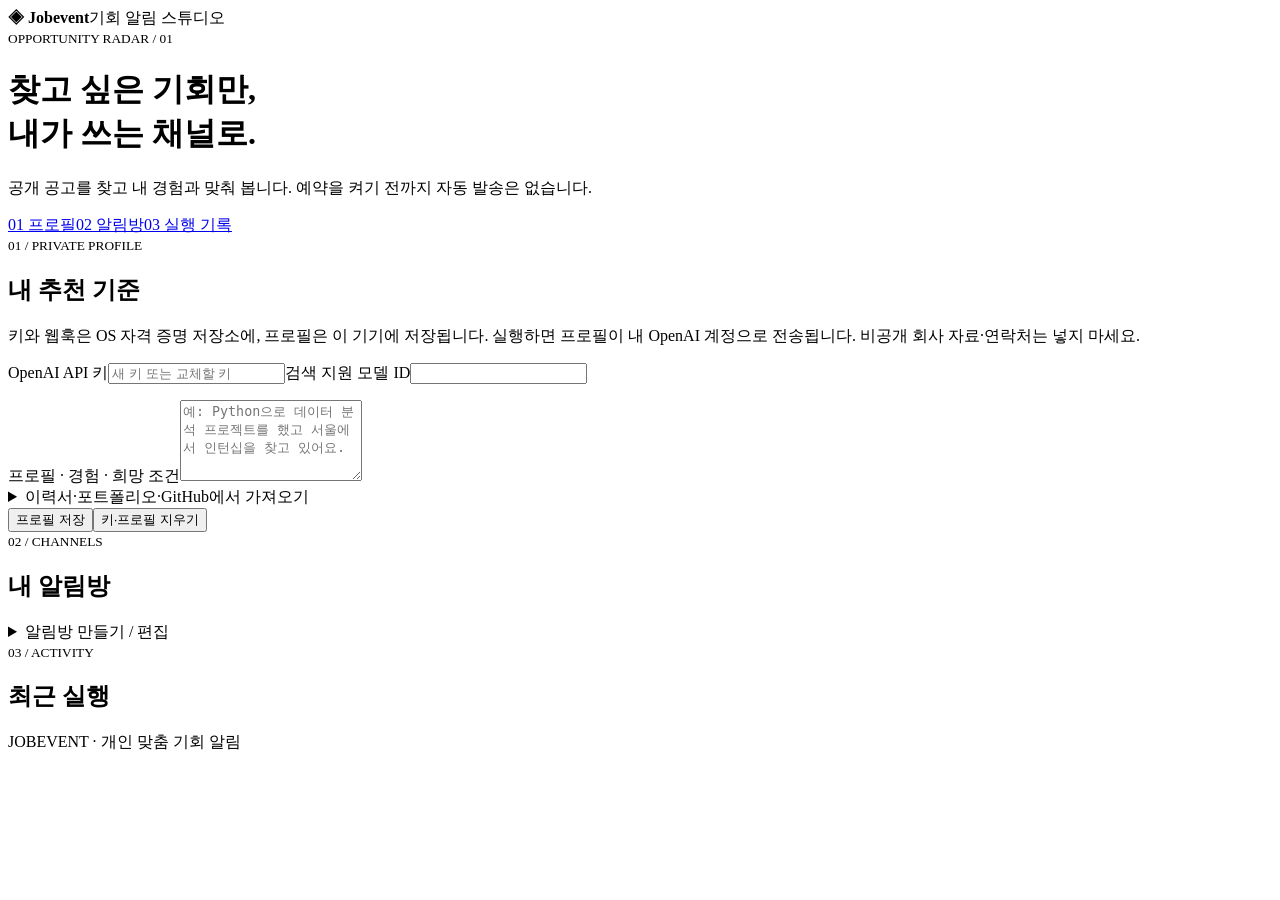
==== jobevent/static/index.html @ ac1e5094 "Build multi-user opportunity alerts with BYOK and scheduled delivery" ====
<!doctype html>
<html lang="ko">
  <meta charset="utf-8" /><meta
    name="viewport"
    content="width=device-width,initial-scale=1"
  />
  <title>Jobevent · 기회 알림 스튜디오</title
  ><link rel="stylesheet" href="/style.css" />
  <header>
    <b>◈ Jobevent</b><span id="modeLabel">기회 알림 스튜디오</span>
  </header>
  <main>
    <div class="hero">
      <small>OPPORTUNITY RADAR / 01</small>
      <h1>찾고 싶은 기회만,<br />내가 쓰는 채널로.</h1>
      <p>
        공개 공고를 찾고 내 경험과 맞춰 봅니다. 예약을 켜기 전까지 자동 발송은
        없습니다.
      </p>
    </div>
    <nav>
      <a href="#profile">01 프로필</a><a href="#rooms">02 알림방</a
      ><a href="#history">03 실행 기록</a>
    </nav>
    <section id="profile">
      <small>01 / PRIVATE PROFILE</small>
      <h2>내 추천 기준</h2>
      <p id="privacyCopy">
        키와 웹훅은 OS 자격 증명 저장소에, 프로필은 이 기기에 저장됩니다.
        실행하면 프로필이 내 OpenAI 계정으로 전송됩니다. 비공개 회사
        자료·연락처는 넣지 마세요.
      </p>
      <form id="settings">
        <div class="grid">
          <label
            >OpenAI API 키<input
              name="key"
              type="password"
              autocomplete="off"
              placeholder="새 키 또는 교체할 키" /></label
          ><label>검색 지원 모델 ID<input required name="model" /></label>
        </div>
        <p id="keyState"></p>
        <label
          >프로필 · 경험 · 희망 조건<textarea
            rows="5"
            name="profile"
            maxlength="20000"
            placeholder="예: Python으로 데이터 분석 프로젝트를 했고 서울에서 인턴십을 찾고 있어요."
          ></textarea>
        </label>
        <details>
          <summary>이력서·포트폴리오·GitHub에서 가져오기</summary>
          <p>
            공개 링크를 직접 읽거나 파일의 텍스트를 추출합니다. 아래 입력란에서
            불필요한 개인정보를 지운 뒤 저장하세요. 원본 파일은 보관하지
            않습니다.
          </p>
          <label
            >이력서 / 포트폴리오 (PDF, TXT, MD · 최대 4MB)<input
              type="file"
              id="file"
              accept=".pdf,.txt,.md"
          /></label>
          <label
            ><span id="linkLabel">공개 GitHub 사용자 또는 포트폴리오 주소</span
            ><input type="url" id="reference" placeholder="https://…" /></label
          ><button type="button" id="import">본문 가져오기</button>
        </details>
        <div class="actions">
          <button class="primary">프로필 저장</button
          ><button id="forget" type="button">키·프로필 지우기</button>
        </div>
      </form>
    </section>
    <section id="rooms">
      <small>02 / CHANNELS</small>
      <h2>내 알림방</h2>
      <div id="cards"></div>
      <details id="editor">
        <summary>알림방 만들기 / 편집</summary>
        <form id="room">
          <input type="hidden" name="id" />
          <div class="grid">
            <label
              >방 이름<input
                required
                name="name"
                maxlength="60"
                placeholder="예: 주말 개발 공모전" /></label
            ><label>알림 틀<select name="template"></select></label>
          </div>
          <div class="grid">
            <label
              >공고 수집 방식<select name="source">
                <option value="web">공개 웹 검색 · 전체 분류</option>
                <option value="greenhouse">Greenhouse · 회사 지정</option>
                <option value="lever">Lever · 회사 지정</option>
                <option value="lever-eu">Lever EU · 회사 지정</option>
              </select></label
            ><label
              >회사 보드 식별자<input
                name="board"
                maxlength="100"
                placeholder="예: Greenhouse의 stripe"
            /></label>
          </div>
          <label
            >공개 검색어 (웹 검색으로 전송)<input
              required
              name="query"
              maxlength="500"
              placeholder="예: 대한민국 대학생 소프트웨어 공모전"
          /></label>
          <label
            >개인 선별 기준 (검색어로 쓰지 않음)<input
              name="preferences"
              maxlength="600"
              placeholder="예: 재학생 지원 가능, 수도권 선호"
          /></label>
          <div class="grid">
            <label
              >알림 말투<input
                required
                name="tone"
                value="간결한 존댓말"
                maxlength="120" /></label
            ><label
              >한 번에 최대 몇 건?<input
                required
                type="number"
                name="limit"
                min="1"
                max="8"
                value="3"
            /></label>
          </div>
          <label
            >Discord / Slack 웹훅<input
              type="password"
              autocomplete="off"
              name="hook"
              placeholder="새 방은 필수 · 편집 시 빈칸이면 유지"
          /></label>
          <details>
            <summary>웹훅 만드는 방법</summary>
            <p>
              <b>Discord:</b> 서버 설정 → 연동 → 웹후크 → 새 웹후크 → 대상 채널
              선택 → 웹후크 URL 복사.
            </p>
            <p>
              <b>Slack:</b> Slack 앱의 Incoming Webhooks를 켜고 Add New Webhook
              to Workspace → 채널 선택 → 허용 → URL 복사. 워크스페이스 관리자
              승인이 필요할 수 있습니다.
            </p>
          </details>
          <div class="grid">
            <label
              >현지 알림 시각<input
                required
                type="time"
                name="time"
                value="09:00" /></label
            ><label
              >시간대<input required name="zone" value="Asia/Seoul"
            /></label>
          </div>
          <fieldset>
            <legend>실행 요일</legend>
            <div id="days"></div>
          </fieldset>
          <label class="check"
            ><input type="checkbox" name="enabled" /> 예약 활성화 (유료 API 사용
            가능)</label
          >
          <div class="actions">
            <button class="primary">알림방 저장</button
            ><button type="button" id="resetRoom">새 방으로 초기화</button>
          </div>
        </form>
      </details>
    </section>
    <section id="history">
      <small>03 / ACTIVITY</small>
      <h2>최근 실행</h2>
      <div id="logs"></div>
    </section>
    <section id="results" hidden>
      <small>RESULT</small>
      <h2>이번 실행 결과</h2>
      <div id="items"></div>
    </section>
  </main>
  <aside id="status" role="status" aria-live="polite" hidden></aside>
  <footer>
    JOBEVENT · 개인 맞춤 기회 알림
    <details id="account" hidden>
      <summary>내 계정 관리</summary>
      <p id="who"></p>
      <div class="actions">
        <button type="button" id="logout">로그아웃</button>
      </div>
      <form id="deleteAccount">
        <label
          >회원 탈퇴 확인용 현재 비밀번호<input
            type="password"
            required
            name="password"
            autocomplete="current-password"
        /></label>
        <button>계정 영구 삭제</button>
      </form>
    </details>
  </footer>
  <script src="/app.js"></script>
</html>
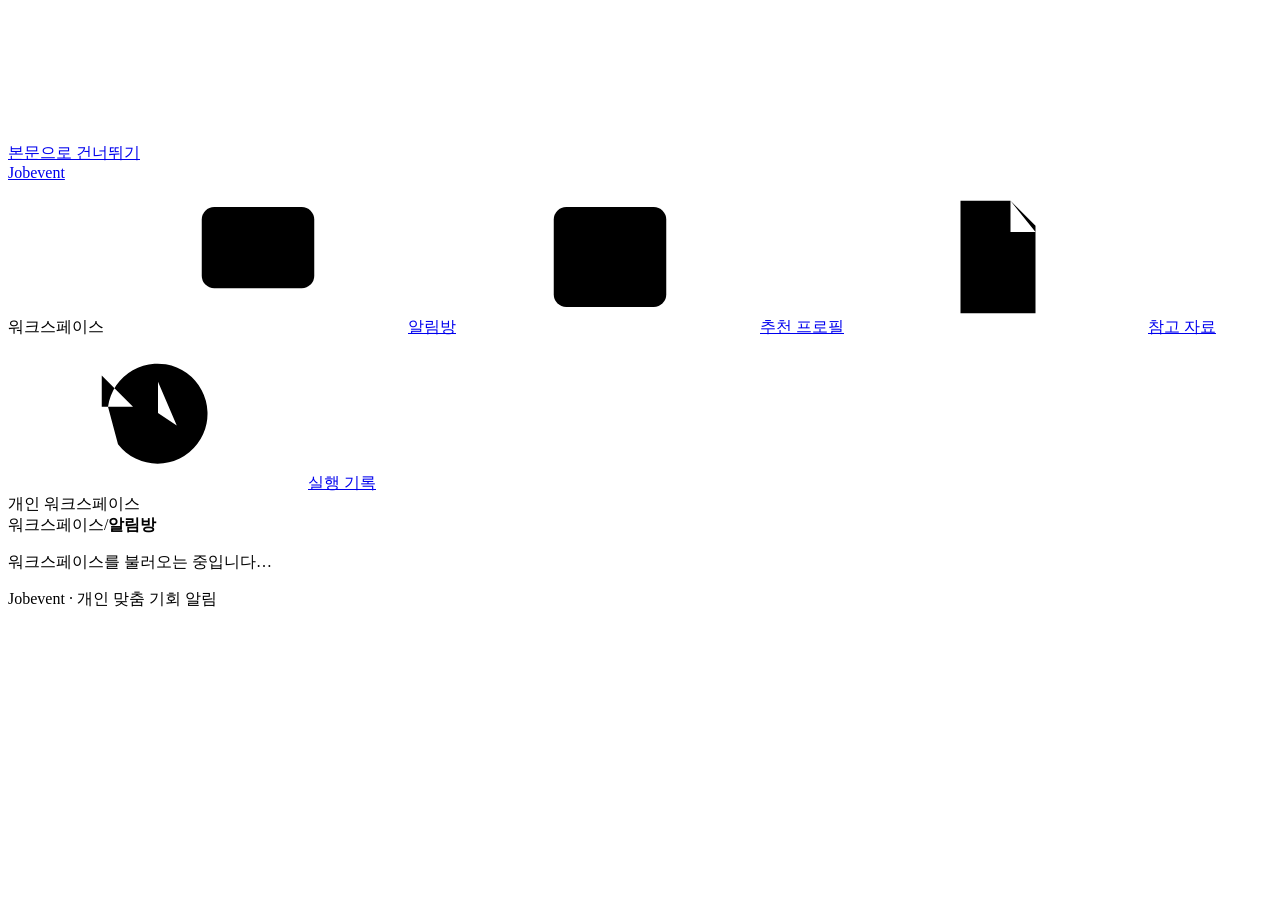
==== commit 60e74674: "Build a room-first workspace with named references and provider-managed recommendations" ====
--- a/jobevent/static/index.html
+++ b/jobevent/static/index.html
@@ -1,216 +1,446 @@
 <!doctype html>
 <html lang="ko">
-  <meta charset="utf-8" /><meta
-    name="viewport"
-    content="width=device-width,initial-scale=1"
-  />
-  <title>Jobevent · 기회 알림 스튜디오</title
-  ><link rel="stylesheet" href="/style.css" />
-  <header>
-    <b>◈ Jobevent</b><span id="modeLabel">기회 알림 스튜디오</span>
-  </header>
-  <main>
-    <div class="hero">
-      <small>OPPORTUNITY RADAR / 01</small>
-      <h1>찾고 싶은 기회만,<br />내가 쓰는 채널로.</h1>
-      <p>
-        공개 공고를 찾고 내 경험과 맞춰 봅니다. 예약을 켜기 전까지 자동 발송은
-        없습니다.
-      </p>
+  <head>
+    <meta charset="utf-8" />
+    <meta name="viewport" content="width=device-width,initial-scale=1" />
+    <!-- mobile-head -->
+    <title>알림방 · Jobevent</title>
+    <link rel="stylesheet" href="/style.css" />
+  </head>
+  <body>
+    <a class="skip" href="#main">본문으로 건너뛰기</a>
+    <svg class="symbols" aria-hidden="true" xmlns="http://www.w3.org/2000/svg">
+      <defs>
+        <symbol id="i-rooms" viewBox="0 0 24 24">
+          <rect x="3" y="4" width="18" height="13" rx="2" />
+          <path d="m7 21 4-4M7 9h10M7 13h6" />
+        </symbol>
+        <symbol id="i-profile" viewBox="0 0 24 24">
+          <rect x="3" y="4" width="18" height="16" rx="2" />
+          <circle cx="9" cy="10" r="2" />
+          <path d="M5.5 16q3.5-6 7 0M15 9h3M15 13h3" />
+        </symbol>
+        <symbol id="i-history" viewBox="0 0 24 24">
+          <path d="M4 11a8 8 0 1 1 1.6 6M3 6v5h5M12 7v5l3 2" />
+        </symbol>
+        <symbol id="i-doc" viewBox="0 0 24 24">
+          <path d="M6 3h8l4 4v14H6zM14 3v5h4M9 12h6M9 16h6" />
+        </symbol>
+        <symbol id="i-settings" viewBox="0 0 24 24">
+          <path d="M4 7h5m4 0h7M4 17h10m4 0h2" />
+          <circle cx="11" cy="7" r="2" />
+          <circle cx="16" cy="17" r="2" />
+        </symbol>
+      </defs>
+    </svg>
+    <div class="shell">
+      <aside class="rail">
+        <a href="#rooms" class="brand" aria-label="Jobevent 알림방"
+          ><span class="brandmark" aria-hidden="true"></span>Jobevent</a
+        >
+        <nav aria-label="작업 메뉴">
+          <span class="eyebrow navlabel">워크스페이스</span>
+          <a href="#rooms"
+            ><svg aria-hidden="true"><use href="#i-rooms" /></svg>알림방</a
+          >
+          <a href="#profile"
+            ><svg aria-hidden="true"><use href="#i-profile" /></svg>추천
+            프로필</a
+          >
+          <a href="#library"
+            ><svg aria-hidden="true"><use href="#i-doc" /></svg>참고 자료</a
+          >
+          <a href="#history"
+            ><svg aria-hidden="true"><use href="#i-history" /></svg>실행 기록</a
+          >
+          <a href="#account" id="accountNav" hidden
+            ><svg aria-hidden="true"><use href="#i-settings" /></svg>계정
+            관리</a
+          >
+        </nav>
+        <div class="rail-foot">
+          <span class="minidot"></span> 개인 워크스페이스
+        </div>
+      </aside>
+      <div class="work">
+        <header class="topbar">
+          <span id="modeLabel">워크스페이스</span
+          ><span class="crumb" aria-hidden="true">/</span
+          ><b id="locationLabel">알림방</b><span id="identity"></span>
+        </header>
+        <main id="main" tabindex="-1">
+          <p id="loading" role="status">워크스페이스를 불러오는 중입니다…</p>
+          <section class="page" id="rooms" hidden>
+            <div class="page-head">
+              <div>
+                <p class="eyebrow">워크스페이스</p>
+                <h1>내 알림방</h1>
+                <p>찾고 싶은 기회마다 조건과 받을 채널을 정하세요.</p>
+              </div>
+              <a href="#new" class="button primary"
+                ><span aria-hidden="true">＋</span> 알림방 만들기</a
+              >
+            </div>
+            <div class="brief">
+              <div class="brief-text">
+                <span class="kicker" id="briefLabel">시작 안내</span>
+                <h2 id="briefTitle"></h2>
+                <p id="briefCopy"></p>
+                <a id="briefAction" class="brief-link" href="#profile"></a>
+              </div>
+              <div class="setupsteps" id="steps" aria-label="설정 상태"></div>
+            </div>
+            <div class="section-head">
+              <div>
+                <p class="eyebrow">등록한 채널</p>
+                <h2>알림방 목록 <span id="roomCount" class="count"></span></h2>
+              </div>
+              <span id="activeCount" class="caption"></span>
+            </div>
+            <div id="cards" class="cards"></div>
+            <section id="results" class="results" hidden>
+              <div class="section-head">
+                <div>
+                  <p class="eyebrow">추천과 발송</p>
+                  <h2 id="resultTitle">이번 실행 결과</h2>
+                </div>
+              </div>
+              <div id="items"></div>
+            </section>
+          </section>
+          <section class="page" id="profile" hidden>
+            <div class="page-head">
+              <div>
+                <p class="eyebrow">추천 설정</p>
+                <h1>추천 프로필</h1>
+                <p>모든 알림방이 함께 참고할 경험과 희망 조건을 관리하세요.</p>
+              </div>
+            </div>
+            <form id="settings" class="stack">
+              <fieldset class="sheet">
+                <legend>내 경험과 관심사</legend>
+                <label
+                  >추천에 사용할 프로필<textarea
+                    rows="6"
+                    name="profile"
+                    maxlength="20000"
+                    placeholder="예: Python 데이터 분석 경험이 있고 서울에서 인턴십을 찾고 있어요."
+                  ></textarea>
+                </label>
+                <p class="hint">
+                  알림방마다 다른 이력서·포트폴리오를 쓸 때는
+                  <a href="#library">참고 자료</a>에 각각 저장하세요.
+                </p>
+              </fieldset>
+              <fieldset class="sheet">
+                <legend>AI 연결</legend>
+                <p id="keyState" class="caption"></p>
+                <label
+                  >AI 제공자<select name="provider">
+                    <option value="openai">OpenAI</option>
+                    <option value="google">Google Gemini</option>
+                    <option value="anthropic">Anthropic Claude</option>
+                  </select></label
+                >
+                <p class="hint">
+                  모든 방이 같은 제공자를 사용합니다. 변경하면 기존 방은
+                  유지되고 새 키가 필요합니다.
+                </p>
+                <label
+                  ><span id="keyLabel">OpenAI API 키</span
+                  ><input
+                    name="key"
+                    type="password"
+                    autocomplete="off"
+                    placeholder="새로 등록하거나 교체할 키"
+                /></label>
+                <p class="hint">
+                  <a
+                    id="keyLink"
+                    href="https://platform.openai.com/api-keys"
+                    target="_blank"
+                    rel="noopener noreferrer"
+                    >OpenAI에서 키 발급하기</a
+                  >
+                  · 추천 실행 시 본인 계정에 요금이 발생할 수 있습니다.
+                </p>
+              </fieldset>
+              <p id="privacyCopy" class="note">
+                키와 웹훅은 OS 자격 증명 저장소에, 프로필은 이 기기에
+                저장됩니다. 추천 실행 시 내 키로 프로필을 선택한 AI 제공자에게
+                전달합니다. 기밀·민감 정보는 넣지 마세요.
+              </p>
+              <div class="actions">
+                <button class="primary">프로필 저장</button
+                ><button id="forget" class="quiet danger" type="button">
+                  키·프로필·자료 지우기
+                </button>
+              </div>
+            </form>
+          </section>
+          <section class="page" id="library" hidden>
+            <div class="page-head">
+              <div>
+                <p class="eyebrow">추천 설정</p>
+                <h1>참고 자료</h1>
+                <p>
+                  이력서와 포트폴리오를 따로 보관하고, 알림방에 필요한 자료만
+                  골라 쓰세요.
+                </p>
+              </div>
+              <button id="newRef" type="button" class="primary">
+                ＋ 자료 추가
+              </button>
+            </div>
+            <form id="refForm" class="sheet" hidden>
+              <h2 id="refFormTitle">자료 추가</h2>
+              <input type="hidden" name="id" /><label
+                >자료 이름<input
+                  required
+                  maxlength="100"
+                  name="title"
+                  placeholder="예: 개발 직무 이력서"
+              /></label>
+              <details>
+                <summary>이력서 또는 공개 링크에서 가져오기</summary>
+                <p>
+                  추출한 본문을 확인하고 불필요한 정보는 지운 뒤 저장하세요.
+                  원본 파일은 보관하지 않습니다.
+                </p>
+                <label
+                  >이력서 또는 포트폴리오 파일
+                  <span class="hint">PDF · TXT · MD, 최대 4MB</span
+                  ><input type="file" id="file" accept=".pdf,.txt,.md"
+                /></label>
+                <label
+                  ><span id="linkLabel"
+                    >공개 GitHub 사용자 또는 포트폴리오 주소</span
+                  ><input
+                    type="url"
+                    id="reference"
+                    placeholder="https://" /></label
+                ><button type="button" id="import">본문 가져오기</button>
+              </details>
+              <label
+                >추천에 사용할 본문
+                <span class="hint"
+                  >직접 입력하거나 위에서 가져온 내용을 검토하세요. 12,000자까지
+                  저장합니다.</span
+                ><textarea
+                  required
+                  rows="7"
+                  name="text"
+                  maxlength="12000"
+                ></textarea>
+              </label>
+              <div class="actions">
+                <button class="primary">자료 저장</button
+                ><button type="button" id="cancelRef">취소</button>
+              </div>
+            </form>
+            <div class="section-head">
+              <h2>보관한 자료 <span class="count" id="refCount"></span></h2>
+            </div>
+            <div class="cards" id="refs"></div>
+          </section>
+          <section class="page" id="editor" hidden>
+            <a class="back" href="#rooms">‹ 알림방 목록</a>
+            <div class="page-head">
+              <div>
+                <p class="eyebrow">방 설정</p>
+                <h1 id="editorTitle">알림방 만들기</h1>
+                <p>기회 선택부터 예약까지, 이 방에만 적용할 설정입니다.</p>
+              </div>
+            </div>
+            <form id="room" class="stack">
+              <input type="hidden" name="id" />
+              <fieldset class="sheet">
+                <legend><b>1</b> 어떤 기회를 찾을까요?</legend>
+                <div class="grid">
+                  <label
+                    >방 이름<input
+                      required
+                      name="name"
+                      maxlength="60"
+                      placeholder="예: 주말 개발 공모전" /></label
+                  ><label
+                    >알림 틀<select
+                      name="template"
+                      aria-describedby="templateHint"
+                    ></select
+                  ></label>
+                </div>
+                <p class="hint" id="templateHint"></p>
+                <details>
+                  <summary>알림 틀별 용도 보기</summary>
+                  <dl id="templateGuide"></dl>
+                </details>
+                <label
+                  >공고 출처<select name="source">
+                    <option value="web">공개 웹 검색</option>
+                    <option value="greenhouse">Greenhouse 회사 보드</option>
+                    <option value="lever">Lever 회사 보드</option>
+                    <option value="lever-eu">Lever EU 회사 보드</option>
+                  </select></label
+                >
+                <label id="boardField" hidden
+                  >회사 보드 식별자<input
+                    name="board"
+                    maxlength="100"
+                    placeholder="예: stripe"
+                /></label>
+                <label
+                  >공개 검색 조건
+                  <span class="hint"
+                    >공개 웹 검색에 보낼 수 있는 내용만 입력하세요.</span
+                  ><input
+                    required
+                    name="query"
+                    maxlength="500"
+                    placeholder="예: 대한민국 대학생 소프트웨어 공모전"
+                /></label>
+                <label
+                  >개인 선별 조건
+                  <span class="hint"
+                    >웹 검색에는 보내지 않고, 추천 모델에서만 사용합니다.</span
+                  ><input
+                    name="preferences"
+                    maxlength="600"
+                    placeholder="예: 재학생 지원 가능, 수도권 선호"
+                /></label>
+                <label
+                  >이 방이 참고할 자료<select name="refMode">
+                    <option value="all">
+                      모든 자료 (앞으로 추가할 자료 포함)
+                    </option>
+                    <option value="selected">직접 선택</option>
+                  </select></label
+                >
+                <div id="refChoices" hidden></div>
+                <p class="hint">
+                  공통 프로필은 항상 사용하며, 방 하나에 쓰는 자료는 합계
+                  60,000자 이내여야 합니다. 직접 선택에서 아무 자료도 고르지
+                  않으면 공통 프로필만 사용합니다.
+                </p>
+              </fieldset>
+              <fieldset class="sheet">
+                <legend><b>2</b> 어디로 받을까요?</legend>
+                <label
+                  >Discord 또는 Slack 웹훅 주소<input
+                    type="password"
+                    autocomplete="off"
+                    name="hook"
+                    placeholder="발급받은 웹훅 URL 붙여넣기"
+                /></label>
+                <p id="hookHelp" class="hint"></p>
+                <details>
+                  <summary>채널에서 웹훅 만들기</summary>
+                  <p>
+                    <strong>Discord</strong> · 서버 설정 → 연동 → 웹후크 → 새
+                    웹후크 → 채널 선택 → URL 복사.
+                  </p>
+                  <p>
+                    <strong>Slack</strong> · 앱에서 Incoming Webhooks 활성화 →
+                    Add New Webhook to Workspace → 채널 선택 → URL 복사. 관리자
+                    승인이 필요할 수 있습니다.
+                  </p>
+                </details>
+                <div class="grid">
+                  <label
+                    >추천 말투<input
+                      required
+                      name="tone"
+                      value="간결한 존댓말"
+                      maxlength="120" /></label
+                  ><label
+                    >한 번에 받을 최대 건수<input
+                      required
+                      type="number"
+                      name="limit"
+                      min="1"
+                      max="8"
+                      value="3"
+                  /></label>
+                </div>
+              </fieldset>
+              <fieldset class="sheet">
+                <legend><b>3</b> 언제 받을까요?</legend>
+                <fieldset class="days">
+                  <legend>실행 요일</legend>
+                  <div id="days"></div>
+                </fieldset>
+                <div class="grid">
+                  <label
+                    >현지 시각<input
+                      required
+                      type="time"
+                      name="time"
+                      value="09:00" /></label
+                  ><label
+                    >시간대<input required name="zone" value="Asia/Seoul"
+                  /></label>
+                </div>
+                <label class="check"
+                  ><input type="checkbox" name="enabled" /> 예약 활성화</label
+                >
+                <p class="hint">
+                  켜면 선택한 요일에 내 API 키로 검색·추천하고 채널에
+                  발송합니다. 꺼 두고 먼저 테스트해도 됩니다.
+                </p>
+              </fieldset>
+              <div class="actions">
+                <button class="primary">알림방 저장</button
+                ><a href="#rooms" class="button">취소</a>
+              </div>
+            </form>
+          </section>
+          <section class="page" id="history" hidden>
+            <div class="page-head">
+              <div>
+                <p class="eyebrow">워크스페이스</p>
+                <h1>실행 기록</h1>
+                <p>미리보기와 발송 결과를 최근 실행 순으로 확인하세요.</p>
+              </div>
+              <button id="refresh" type="button">새로고침</button>
+            </div>
+            <div id="logs" class="log-list"></div>
+          </section>
+          <section class="page" id="account" hidden>
+            <div class="page-head">
+              <div>
+                <p class="eyebrow">워크스페이스</p>
+                <h1>계정 관리</h1>
+                <p id="who"></p>
+              </div>
+            </div>
+            <div class="sheet">
+              <h2>현재 세션</h2>
+              <p>로그아웃해도 저장한 예약은 서버에서 계속 실행됩니다.</p>
+              <button type="button" id="logout">로그아웃</button>
+            </div>
+            <details class="sheet destructive">
+              <summary>계정 영구 삭제</summary>
+              <p>
+                알림방·키·프로필·실행 기록이 삭제됩니다. 이미 발송한 메시지는
+                남습니다.
+              </p>
+              <form id="deleteAccount">
+                <label
+                  >현재 비밀번호<input
+                    type="password"
+                    required
+                    name="password"
+                    autocomplete="current-password" /></label
+                ><button class="danger">계정 영구 삭제</button>
+              </form>
+            </details>
+          </section>
+        </main>
+        <footer>Jobevent <span>·</span> 개인 맞춤 기회 알림</footer>
+      </div>
     </div>
-    <nav>
-      <a href="#profile">01 프로필</a><a href="#rooms">02 알림방</a
-      ><a href="#history">03 실행 기록</a>
-    </nav>
-    <section id="profile">
-      <small>01 / PRIVATE PROFILE</small>
-      <h2>내 추천 기준</h2>
-      <p id="privacyCopy">
-        키와 웹훅은 OS 자격 증명 저장소에, 프로필은 이 기기에 저장됩니다.
-        실행하면 프로필이 내 OpenAI 계정으로 전송됩니다. 비공개 회사
-        자료·연락처는 넣지 마세요.
-      </p>
-      <form id="settings">
-        <div class="grid">
-          <label
-            >OpenAI API 키<input
-              name="key"
-              type="password"
-              autocomplete="off"
-              placeholder="새 키 또는 교체할 키" /></label
-          ><label>검색 지원 모델 ID<input required name="model" /></label>
-        </div>
-        <p id="keyState"></p>
-        <label
-          >프로필 · 경험 · 희망 조건<textarea
-            rows="5"
-            name="profile"
-            maxlength="20000"
-            placeholder="예: Python으로 데이터 분석 프로젝트를 했고 서울에서 인턴십을 찾고 있어요."
-          ></textarea>
-        </label>
-        <details>
-          <summary>이력서·포트폴리오·GitHub에서 가져오기</summary>
-          <p>
-            공개 링크를 직접 읽거나 파일의 텍스트를 추출합니다. 아래 입력란에서
-            불필요한 개인정보를 지운 뒤 저장하세요. 원본 파일은 보관하지
-            않습니다.
-          </p>
-          <label
-            >이력서 / 포트폴리오 (PDF, TXT, MD · 최대 4MB)<input
-              type="file"
-              id="file"
-              accept=".pdf,.txt,.md"
-          /></label>
-          <label
-            ><span id="linkLabel">공개 GitHub 사용자 또는 포트폴리오 주소</span
-            ><input type="url" id="reference" placeholder="https://…" /></label
-          ><button type="button" id="import">본문 가져오기</button>
-        </details>
-        <div class="actions">
-          <button class="primary">프로필 저장</button
-          ><button id="forget" type="button">키·프로필 지우기</button>
-        </div>
-      </form>
-    </section>
-    <section id="rooms">
-      <small>02 / CHANNELS</small>
-      <h2>내 알림방</h2>
-      <div id="cards"></div>
-      <details id="editor">
-        <summary>알림방 만들기 / 편집</summary>
-        <form id="room">
-          <input type="hidden" name="id" />
-          <div class="grid">
-            <label
-              >방 이름<input
-                required
-                name="name"
-                maxlength="60"
-                placeholder="예: 주말 개발 공모전" /></label
-            ><label>알림 틀<select name="template"></select></label>
-          </div>
-          <div class="grid">
-            <label
-              >공고 수집 방식<select name="source">
-                <option value="web">공개 웹 검색 · 전체 분류</option>
-                <option value="greenhouse">Greenhouse · 회사 지정</option>
-                <option value="lever">Lever · 회사 지정</option>
-                <option value="lever-eu">Lever EU · 회사 지정</option>
-              </select></label
-            ><label
-              >회사 보드 식별자<input
-                name="board"
-                maxlength="100"
-                placeholder="예: Greenhouse의 stripe"
-            /></label>
-          </div>
-          <label
-            >공개 검색어 (웹 검색으로 전송)<input
-              required
-              name="query"
-              maxlength="500"
-              placeholder="예: 대한민국 대학생 소프트웨어 공모전"
-          /></label>
-          <label
-            >개인 선별 기준 (검색어로 쓰지 않음)<input
-              name="preferences"
-              maxlength="600"
-              placeholder="예: 재학생 지원 가능, 수도권 선호"
-          /></label>
-          <div class="grid">
-            <label
-              >알림 말투<input
-                required
-                name="tone"
-                value="간결한 존댓말"
-                maxlength="120" /></label
-            ><label
-              >한 번에 최대 몇 건?<input
-                required
-                type="number"
-                name="limit"
-                min="1"
-                max="8"
-                value="3"
-            /></label>
-          </div>
-          <label
-            >Discord / Slack 웹훅<input
-              type="password"
-              autocomplete="off"
-              name="hook"
-              placeholder="새 방은 필수 · 편집 시 빈칸이면 유지"
-          /></label>
-          <details>
-            <summary>웹훅 만드는 방법</summary>
-            <p>
-              <b>Discord:</b> 서버 설정 → 연동 → 웹후크 → 새 웹후크 → 대상 채널
-              선택 → 웹후크 URL 복사.
-            </p>
-            <p>
-              <b>Slack:</b> Slack 앱의 Incoming Webhooks를 켜고 Add New Webhook
-              to Workspace → 채널 선택 → 허용 → URL 복사. 워크스페이스 관리자
-              승인이 필요할 수 있습니다.
-            </p>
-          </details>
-          <div class="grid">
-            <label
-              >현지 알림 시각<input
-                required
-                type="time"
-                name="time"
-                value="09:00" /></label
-            ><label
-              >시간대<input required name="zone" value="Asia/Seoul"
-            /></label>
-          </div>
-          <fieldset>
-            <legend>실행 요일</legend>
-            <div id="days"></div>
-          </fieldset>
-          <label class="check"
-            ><input type="checkbox" name="enabled" /> 예약 활성화 (유료 API 사용
-            가능)</label
-          >
-          <div class="actions">
-            <button class="primary">알림방 저장</button
-            ><button type="button" id="resetRoom">새 방으로 초기화</button>
-          </div>
-        </form>
-      </details>
-    </section>
-    <section id="history">
-      <small>03 / ACTIVITY</small>
-      <h2>최근 실행</h2>
-      <div id="logs"></div>
-    </section>
-    <section id="results" hidden>
-      <small>RESULT</small>
-      <h2>이번 실행 결과</h2>
-      <div id="items"></div>
-    </section>
-  </main>
-  <aside id="status" role="status" aria-live="polite" hidden></aside>
-  <footer>
-    JOBEVENT · 개인 맞춤 기회 알림
-    <details id="account" hidden>
-      <summary>내 계정 관리</summary>
-      <p id="who"></p>
-      <div class="actions">
-        <button type="button" id="logout">로그아웃</button>
-      </div>
-      <form id="deleteAccount">
-        <label
-          >회원 탈퇴 확인용 현재 비밀번호<input
-            type="password"
-            required
-            name="password"
-            autocomplete="current-password"
-        /></label>
-        <button>계정 영구 삭제</button>
-      </form>
-    </details>
-  </footer>
-  <script src="/app.js"></script>
+    <aside id="status" role="status" aria-live="polite" hidden></aside>
+    <noscript>대시보드를 사용하려면 자바스크립트를 켜세요.</noscript>
+    <script src="/app.js"></script>
+  </body>
 </html>
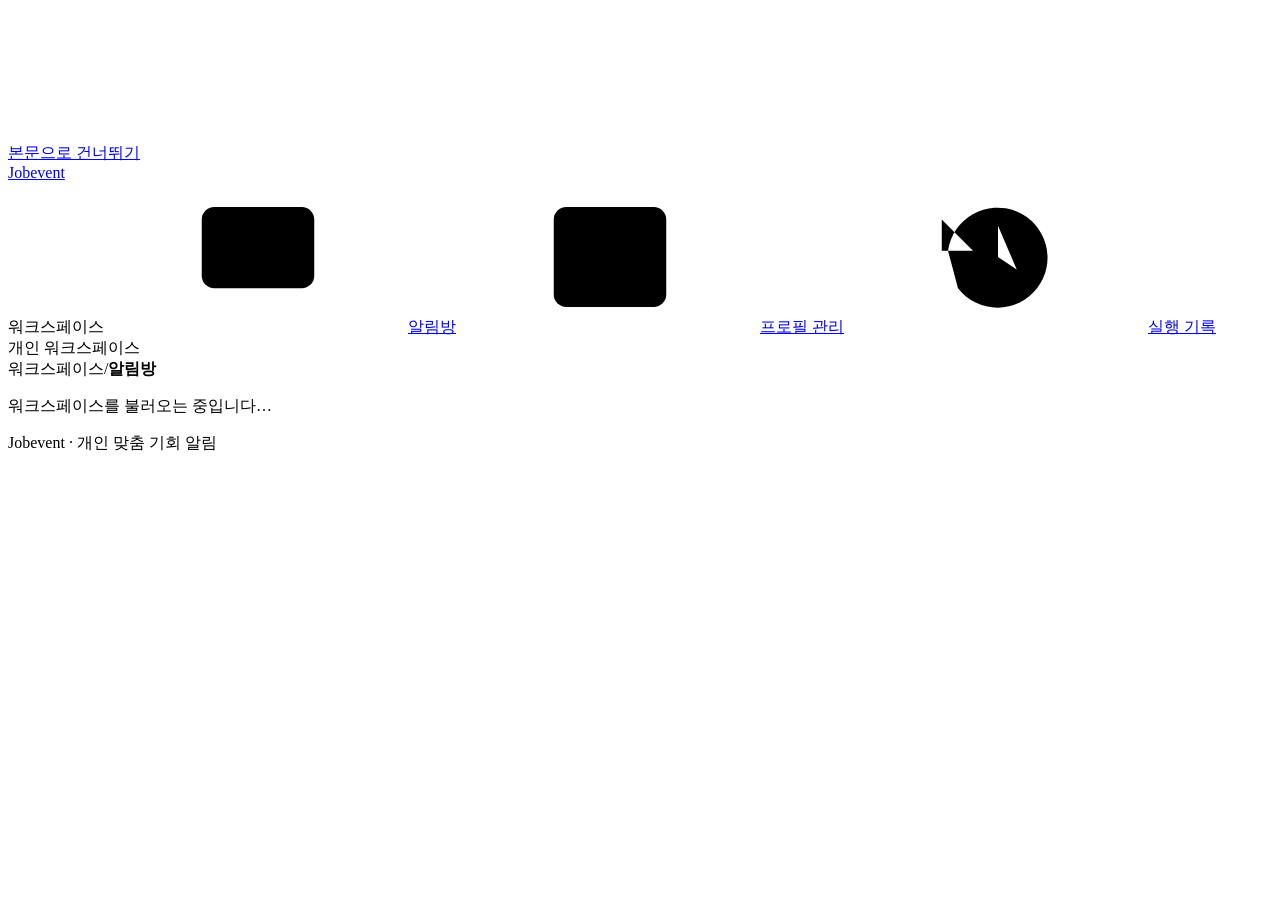
==== commit 30bc2cc3: "프로필 관리 통합 및 공통 공개 링크 재사용" ====
--- a/jobevent/static/index.html
+++ b/jobevent/static/index.html
@@ -44,11 +44,8 @@
             ><svg aria-hidden="true"><use href="#i-rooms" /></svg>알림방</a
           >
           <a href="#profile"
-            ><svg aria-hidden="true"><use href="#i-profile" /></svg>추천
-            프로필</a
-          >
-          <a href="#library"
-            ><svg aria-hidden="true"><use href="#i-doc" /></svg>참고 자료</a
+            ><svg aria-hidden="true"><use href="#i-profile" /></svg>프로필
+            관리</a
           >
           <a href="#history"
             ><svg aria-hidden="true"><use href="#i-history" /></svg>실행 기록</a
@@ -111,137 +108,200 @@
           <section class="page" id="profile" hidden>
             <div class="page-head">
               <div>
-                <p class="eyebrow">추천 설정</p>
-                <h1>추천 프로필</h1>
-                <p>모든 알림방이 함께 참고할 경험과 희망 조건을 관리하세요.</p>
-              </div>
-            </div>
-            <form id="settings" class="stack">
-              <fieldset class="sheet">
-                <legend>내 경험과 관심사</legend>
-                <label
-                  >추천에 사용할 프로필<textarea
-                    rows="6"
+                <p class="eyebrow">내 워크스페이스</p>
+                <h1>프로필 관리</h1>
+                <p>추천에 쓸 자료를 한 번만 저장하고 알림방마다 골라 쓰세요.</p>
+              </div>
+            </div>
+            <nav class="profile-shortcuts" aria-label="프로필 관리 바로가기">
+              <a href="#profile/docs">내 자료</a>
+              <a href="#profile/links">내 공개 링크</a>
+              <a href="#profile/ai">AI 연결</a>
+            </nav>
+            <section aria-labelledby="docsHeading" class="profile-block">
+              <div class="section-head">
+                <div>
+                  <p class="eyebrow">알림방에서 선택하는 정보</p>
+                  <h2 id="docsHeading" tabindex="-1">
+                    내 자료 <span class="count" id="refCount"></span>
+                  </h2>
+                </div>
+                <button id="newRef" type="button" class="primary">
+                  ＋ 자료 추가
+                </button>
+              </div>
+              <p class="hint">
+                이력서 파일을 올리거나 프로젝트·활동 경험을 글로 남기세요.
+                링크나 별도의 자기소개는 필요 없습니다.
+              </p>
+              <form id="refForm" class="sheet" hidden>
+                <h2 id="refFormTitle">자료 추가</h2>
+                <input type="hidden" name="id" /><label
+                  >자료 이름<input
+                    required
+                    maxlength="100"
+                    name="title"
+                    placeholder="예: 개발 직무 이력서"
+                /></label>
+                <label
+                  >파일에서 가져오기
+                  <span class="hint"
+                    >선택 사항 · PDF, TXT, MD · 최대 4MB. 원본 파일은 보관하지
+                    않습니다.</span
+                  >
+                  <input type="file" id="file" accept=".pdf,.txt,.md" />
+                </label>
+                <label
+                  >추천에 사용할 본문
+                  <span class="hint"
+                    >직접 입력하거나 위에서 가져온 내용을 검토하세요.
+                    12,000자까지 저장합니다.</span
+                  ><textarea
+                    required
+                    rows="7"
+                    name="text"
+                    maxlength="12000"
+                  ></textarea>
+                </label>
+                <div class="actions">
+                  <button class="primary">자료 저장</button
+                  ><button type="button" id="cancelRef">취소</button>
+                </div>
+              </form>
+              <div class="cards" id="refs"></div>
+              <form id="legacyProfile" class="sheet" hidden>
+                <h3>기존 자기소개</h3>
+                <label
+                  >모든 방에서 함께 쓰는 내용<textarea
                     name="profile"
+                    rows="4"
                     maxlength="20000"
-                    placeholder="예: Python 데이터 분석 경험이 있고 서울에서 인턴십을 찾고 있어요."
                   ></textarea>
                 </label>
                 <p class="hint">
-                  알림방마다 다른 이력서·포트폴리오를 쓸 때는
-                  <a href="#library">참고 자료</a>에 각각 저장하세요.
+                  이전에 작성한 소개입니다. 더 이상 쓰지 않으려면 내용을 비우고
+                  저장하세요.
                 </p>
-              </fieldset>
-              <fieldset class="sheet">
-                <legend>AI 연결</legend>
-                <p id="keyState" class="caption"></p>
-                <label
-                  >AI 제공자<select name="provider">
-                    <option value="openai">OpenAI</option>
-                    <option value="google">Google Gemini</option>
-                    <option value="anthropic">Anthropic Claude</option>
-                  </select></label
-                >
-                <p class="hint">
-                  모든 방이 같은 제공자를 사용합니다. 변경하면 기존 방은
-                  유지되고 새 키가 필요합니다.
+                <button>자기소개 변경 저장</button>
+              </form>
+            </section>
+            <section
+              aria-labelledby="linksHeading"
+              id="profileLinksPanel"
+              class="profile-block"
+            >
+              <div class="section-head">
+                <div>
+                  <p class="eyebrow">여러 방에서 함께 쓰는 정보</p>
+                  <h2 id="linksHeading" tabindex="-1">
+                    내 공개 링크 <span id="linkCount" class="count"></span>
+                  </h2>
+                </div>
+                <button id="newLink" type="button">＋ 링크 추가</button>
+              </div>
+              <p class="hint">
+                GitHub나 자기소개 사이트는 여기에 한 번만 등록하세요. 알림방은
+                저장한 본문을 참고하며, 방마다 사용을 끌 수 있습니다.
+              </p>
+              <form id="profileLinkForm" class="sheet" hidden>
+                <h3 id="linkFormTitle">공개 링크 추가</h3>
+                <input type="hidden" name="id" />
+                <label
+                  >공개 주소<input
+                    type="url"
+                    name="url"
+                    required
+                    maxlength="1000"
+                    placeholder="https://github.com/username"
+                    aria-describedby="linkDomains"
+                /></label>
+                <p class="hint" id="linkDomains">
+                  GitHub 사용자 페이지, github.io, vercel.app, notion.site
+                  주소를 지원합니다. 다른 사이트는 내 자료에 텍스트나 파일로
+                  추가하세요.
                 </p>
-                <label
-                  ><span id="keyLabel">OpenAI API 키</span
-                  ><input
-                    name="key"
-                    type="password"
-                    autocomplete="off"
-                    placeholder="새로 등록하거나 교체할 키"
-                /></label>
-                <p class="hint">
-                  <a
-                    id="keyLink"
-                    href="https://platform.openai.com/api-keys"
-                    target="_blank"
-                    rel="noopener noreferrer"
-                    >OpenAI에서 키 발급하기</a
+                <button type="button" id="readLink">
+                  주소에서 본문 가져오기
+                </button>
+                <label
+                  >추천에 사용할 본문<textarea
+                    name="text"
+                    required
+                    rows="5"
+                    maxlength="6000"
+                    aria-describedby="linkPrivacy"
+                    placeholder="가져온 본문에서 필요한 내용만 남기거나 직접 작성하세요."
+                  ></textarea>
+                </label>
+                <p class="hint" id="linkPrivacy">
+                  6,000자까지 저장합니다. 추천할 때 선택한 AI에 전달되며,
+                  사이트가 바뀌어도 자동으로 다시 읽지 않습니다.
+                </p>
+                <div class="actions">
+                  <button class="primary">링크 저장</button>
+                  <button type="button" id="cancelLink">취소</button>
+                </div>
+              </form>
+              <div class="cards" id="profileLinkList"></div>
+            </section>
+            <section class="profile-block" aria-labelledby="aiHeading">
+              <div class="section-head">
+                <h2 id="aiHeading" tabindex="-1">AI 연결</h2>
+              </div>
+              <form id="settings" class="stack">
+                <fieldset class="sheet">
+                  <legend>회사와 API 키</legend>
+                  <p id="keyState" class="caption"></p>
+                  <label
+                    >AI 제공자<select name="provider">
+                      <option value="openai">OpenAI</option>
+                      <option value="google">Google Gemini</option>
+                      <option value="anthropic">Anthropic Claude</option>
+                    </select></label
                   >
-                  · 추천 실행 시 본인 계정에 요금이 발생할 수 있습니다.
+                  <p class="hint">
+                    모든 방이 같은 제공자를 사용합니다. 변경하면 기존 방은
+                    유지되고 새 키가 필요합니다.
+                  </p>
+                  <label
+                    ><span id="keyLabel">OpenAI API 키</span
+                    ><input
+                      name="key"
+                      type="password"
+                      autocomplete="off"
+                      placeholder="새로 등록하거나 교체할 키"
+                  /></label>
+                  <p class="hint">
+                    <a
+                      id="keyLink"
+                      href="https://platform.openai.com/api-keys"
+                      target="_blank"
+                      rel="noopener noreferrer"
+                      >OpenAI에서 키 발급하기</a
+                    >
+                    · 추천 실행 시 본인 계정에 요금이 발생할 수 있습니다.
+                  </p>
+                </fieldset>
+                <p id="privacyCopy" class="note">
+                  키와 웹훅은 OS 자격 증명 저장소에, 프로필은 이 기기에
+                  저장됩니다. 추천 실행 시 내 키로 프로필을 선택한 AI 제공자에게
+                  전달합니다. 기밀·민감 정보는 넣지 마세요.
                 </p>
-              </fieldset>
-              <p id="privacyCopy" class="note">
-                키와 웹훅은 OS 자격 증명 저장소에, 프로필은 이 기기에
-                저장됩니다. 추천 실행 시 내 키로 프로필을 선택한 AI 제공자에게
-                전달합니다. 기밀·민감 정보는 넣지 마세요.
+                <div class="actions">
+                  <button class="primary">AI 연결 저장</button>
+                </div>
+              </form>
+            </section>
+            <details class="profile-block">
+              <summary>프로필 데이터 전체 삭제</summary>
+              <p class="hint">
+                AI 키·공개 링크·자료를 지우고 모든 방의 예약을 끕니다. 일부만
+                지우려면 해당 항목에서 삭제하세요.
               </p>
-              <div class="actions">
-                <button class="primary">프로필 저장</button
-                ><button id="forget" class="quiet danger" type="button">
-                  키·프로필·자료 지우기
-                </button>
-              </div>
-            </form>
-          </section>
-          <section class="page" id="library" hidden>
-            <div class="page-head">
-              <div>
-                <p class="eyebrow">추천 설정</p>
-                <h1>참고 자료</h1>
-                <p>
-                  이력서와 포트폴리오를 따로 보관하고, 알림방에 필요한 자료만
-                  골라 쓰세요.
-                </p>
-              </div>
-              <button id="newRef" type="button" class="primary">
-                ＋ 자료 추가
+              <button id="forget" class="quiet danger" type="button">
+                전체 삭제
               </button>
-            </div>
-            <form id="refForm" class="sheet" hidden>
-              <h2 id="refFormTitle">자료 추가</h2>
-              <input type="hidden" name="id" /><label
-                >자료 이름<input
-                  required
-                  maxlength="100"
-                  name="title"
-                  placeholder="예: 개발 직무 이력서"
-              /></label>
-              <details>
-                <summary>이력서 또는 공개 링크에서 가져오기</summary>
-                <p>
-                  추출한 본문을 확인하고 불필요한 정보는 지운 뒤 저장하세요.
-                  원본 파일은 보관하지 않습니다.
-                </p>
-                <label
-                  >이력서 또는 포트폴리오 파일
-                  <span class="hint">PDF · TXT · MD, 최대 4MB</span
-                  ><input type="file" id="file" accept=".pdf,.txt,.md"
-                /></label>
-                <label
-                  ><span id="linkLabel"
-                    >공개 GitHub 사용자 또는 포트폴리오 주소</span
-                  ><input
-                    type="url"
-                    id="reference"
-                    placeholder="https://" /></label
-                ><button type="button" id="import">본문 가져오기</button>
-              </details>
-              <label
-                >추천에 사용할 본문
-                <span class="hint"
-                  >직접 입력하거나 위에서 가져온 내용을 검토하세요. 12,000자까지
-                  저장합니다.</span
-                ><textarea
-                  required
-                  rows="7"
-                  name="text"
-                  maxlength="12000"
-                ></textarea>
-              </label>
-              <div class="actions">
-                <button class="primary">자료 저장</button
-                ><button type="button" id="cancelRef">취소</button>
-              </div>
-            </form>
-            <div class="section-head">
-              <h2>보관한 자료 <span class="count" id="refCount"></span></h2>
-            </div>
-            <div class="cards" id="refs"></div>
+            </details>
           </section>
           <section class="page" id="editor" hidden>
             <a class="back" href="#rooms">‹ 알림방 목록</a>
@@ -317,10 +377,14 @@
                   </select></label
                 >
                 <div id="refChoices" hidden></div>
+                <label class="check"
+                  ><input type="checkbox" name="includeProfileLinks" checked />
+                  내 공개 링크도 참고</label
+                >
+                <p class="hint" id="roomLinkHint"></p>
                 <p class="hint">
-                  공통 프로필은 항상 사용하며, 방 하나에 쓰는 자료는 합계
-                  60,000자 이내여야 합니다. 직접 선택에서 아무 자료도 고르지
-                  않으면 공통 프로필만 사용합니다.
+                  자료를 고르지 않으면 위에서 허용한 공개 링크와 기존 자기소개만
+                  사용합니다. 추천에 쓸 본문은 모두 합해 60,000자까지입니다.
                 </p>
               </fieldset>
               <fieldset class="sheet">
